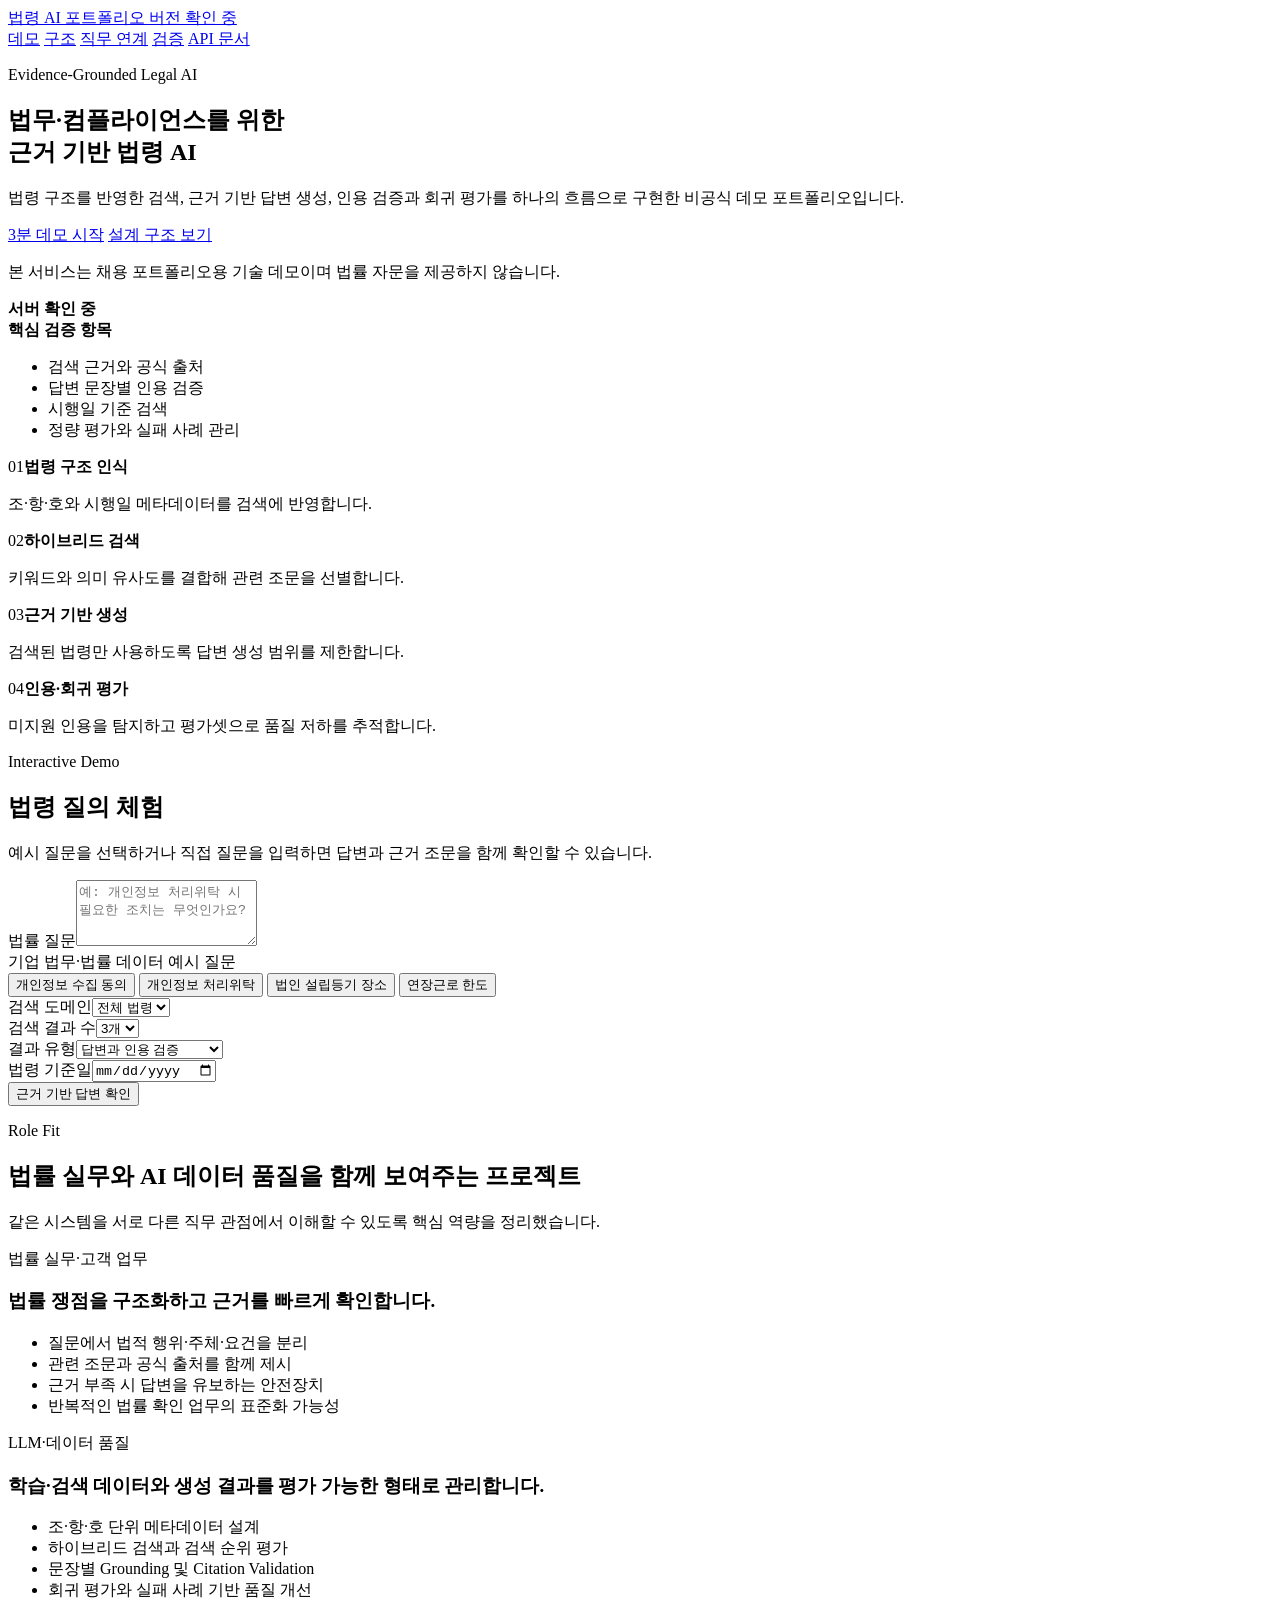
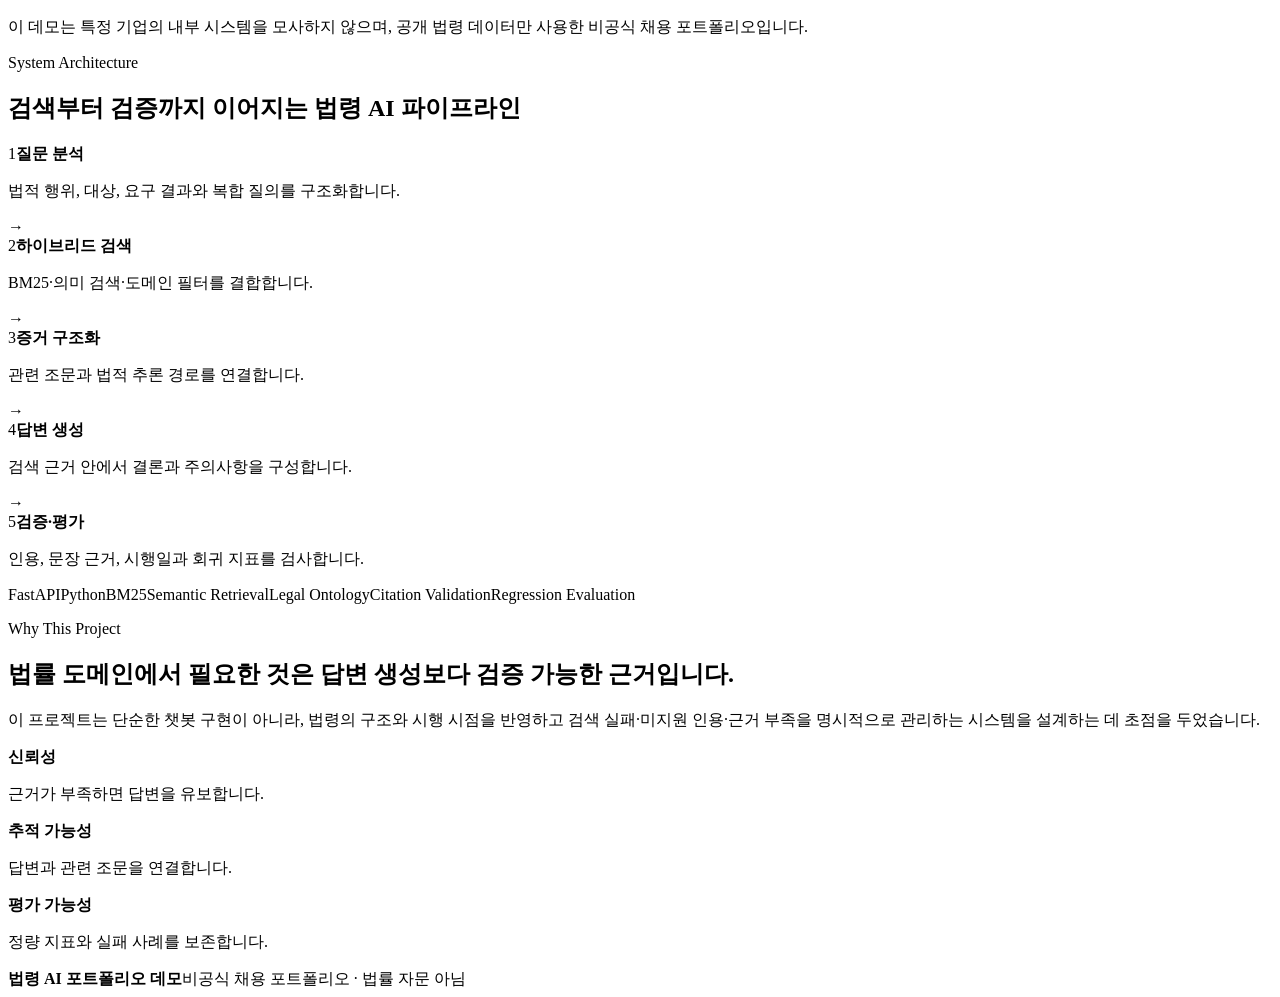
==== law_rag/api/static/index.html @ 82607116 "trivial 2" ====
<!doctype html>
<html lang="ko">
<head>
  <meta charset="utf-8">
  <meta name="viewport" content="width=device-width, initial-scale=1">
  <meta name="description" content="법무·컴플라이언스를 위한 근거 기반 법령 AI 포트폴리오 데모">
  <title>근거 기반 법령 AI 데모</title>
  <link rel="stylesheet" href="/static/app.css?v=4.11.4">
</head>
<body>
<header class="site-header">
  <a class="brand" href="/">법령 AI 포트폴리오 <span id="brand-version">버전 확인 중</span></a>
  <nav>
    <a href="#demo">데모</a>
    <a href="#architecture">구조</a>
    <a href="#fit">직무 연계</a>
    <a href="#quality">검증</a>
    <a href="/docs">API 문서</a>
  </nav>
</header>
<main>
  <section class="hero">
    <div class="hero-copy">
      <p class="eyebrow">Evidence-Grounded Legal AI</p>
      <h1>법무·컴플라이언스를 위한<br>근거 기반 법령 AI</h1>
      <p class="hero-description">법령 구조를 반영한 검색, 근거 기반 답변 생성, 인용 검증과 회귀 평가를 하나의 흐름으로 구현한 비공식 데모 포트폴리오입니다.</p>
      <div class="hero-actions">
        <a class="primary-link" href="#demo">3분 데모 시작</a>
        <a class="secondary-link" href="#architecture">설계 구조 보기</a>
      </div>
      <p class="disclaimer">본 서비스는 채용 포트폴리오용 기술 데모이며 법률 자문을 제공하지 않습니다.</p>
    </div>
    <aside class="hero-side">
      <div class="health-card"><span id="health-dot"></span><strong id="health-text">서버 확인 중</strong><small id="health-meta"></small></div>
      <div class="value-card"><strong>핵심 검증 항목</strong><ul><li>검색 근거와 공식 출처</li><li>답변 문장별 인용 검증</li><li>시행일 기준 검색</li><li>정량 평가와 실패 사례 관리</li></ul></div>
    </aside>
  </section>

  <section class="feature-strip" aria-label="핵심 기능">
    <article><span>01</span><strong>법령 구조 인식</strong><p>조·항·호와 시행일 메타데이터를 검색에 반영합니다.</p></article>
    <article><span>02</span><strong>하이브리드 검색</strong><p>키워드와 의미 유사도를 결합해 관련 조문을 선별합니다.</p></article>
    <article><span>03</span><strong>근거 기반 생성</strong><p>검색된 법령만 사용하도록 답변 생성 범위를 제한합니다.</p></article>
    <article><span>04</span><strong>인용·회귀 평가</strong><p>미지원 인용을 탐지하고 평가셋으로 품질 저하를 추적합니다.</p></article>
  </section>

  <section id="demo" class="workspace-section">
    <div class="section-heading"><p class="eyebrow">Interactive Demo</p><h2>법령 질의 체험</h2><p>예시 질문을 선택하거나 직접 질문을 입력하면 답변과 근거 조문을 함께 확인할 수 있습니다.</p></div>
    <section id="qa-panel" class="panel active">
      <form id="query-form" class="query-card">
        <div class="field-full"><label for="question">법률 질문</label><textarea id="question" rows="4" required maxlength="1000" placeholder="예: 개인정보 처리위탁 시 필요한 조치는 무엇인가요?"></textarea></div>
        <div class="sample-title">기업 법무·법률 데이터 예시 질문</div>
        <div class="sample-questions">
          <button type="button" data-question="개인정보 수집 동의 요건은 무엇인가요?">개인정보 수집 동의</button>
          <button type="button" data-question="개인정보 처리위탁 시 필요한 조치는 무엇인가요?">개인정보 처리위탁</button>
          <button type="button" data-question="법인의 설립등기는 어디에 해야 하나요?">법인 설립등기 장소</button>
          <button type="button" data-question="근로기준법상 연장근로 한도는 어떻게 되나요?">연장근로 한도</button>
        </div>
        <div class="form-grid">
          <div><label for="domain">검색 도메인</label><select id="domain"><option value="all">전체 법령</option></select></div>
          <div><label for="top-k">검색 결과 수</label><select id="top-k"><option value="1">1개</option><option value="3" selected>3개</option><option value="5">5개</option></select></div>
          <div><label for="mode">결과 유형</label><select id="mode"><option value="answer">답변과 인용 검증</option><option value="query">검색과 생성 프롬프트</option><option value="retrieve">검색 결과만</option></select></div>
          <div><label for="as-of-date">법령 기준일</label><input id="as-of-date" type="date"></div>
        </div>
        <button id="submit-button" class="primary-button" type="submit">근거 기반 답변 확인</button>
        <p id="demo-limit-note" class="demo-limit-note" hidden></p>
      </form>

      <section id="result-section" class="results-section" hidden aria-live="polite">
        <div class="result-heading"><div><p class="eyebrow">Analysis Result</p><h2 id="result-question"></h2></div><span id="evidence-badge" class="evidence-badge"></span></div>
        <div id="status-message" class="status-message"></div>
        <article id="answer-card" class="answer-card" hidden>
          <div class="answer-header"><h3>답변 요약</h3><span id="generation-badge"></span></div>
          <div id="answer-content" class="structured-answer"></div>
          <div id="citation-status" class="citation-status"></div>
        </article>
        <div class="subheading"><h3>근거 법령</h3><p>검색 점수와 시행일, 공식 출처를 함께 표시합니다.</p></div>
        <div id="result-list" class="result-list"></div>
        <details id="prompt-panel" class="prompt-panel" hidden><summary>근거 기반 생성 프롬프트 확인</summary><pre id="prompt-content"></pre></details>
      </section>
    </section>


  </section>

  <section id="fit" class="fit-section">
    <div class="section-heading"><p class="eyebrow">Role Fit</p><h2>법률 실무와 AI 데이터 품질을 함께 보여주는 프로젝트</h2><p>같은 시스템을 서로 다른 직무 관점에서 이해할 수 있도록 핵심 역량을 정리했습니다.</p></div>
    <div class="fit-grid">
      <article>
        <span class="fit-label">법률 실무·고객 업무</span>
        <h3>법률 쟁점을 구조화하고 근거를 빠르게 확인합니다.</h3>
        <ul><li>질문에서 법적 행위·주체·요건을 분리</li><li>관련 조문과 공식 출처를 함께 제시</li><li>근거 부족 시 답변을 유보하는 안전장치</li><li>반복적인 법률 확인 업무의 표준화 가능성</li></ul>
      </article>
      <article>
        <span class="fit-label">LLM·데이터 품질</span>
        <h3>학습·검색 데이터와 생성 결과를 평가 가능한 형태로 관리합니다.</h3>
        <ul><li>조·항·호 단위 메타데이터 설계</li><li>하이브리드 검색과 검색 순위 평가</li><li>문장별 Grounding 및 Citation Validation</li><li>회귀 평가와 실패 사례 기반 품질 개선</li></ul>
      </article>
    </div>
    <p class="fit-note">이 데모는 특정 기업의 내부 시스템을 모사하지 않으며, 공개 법령 데이터만 사용한 비공식 채용 포트폴리오입니다.</p>
  </section>

  <section id="architecture" class="architecture-section">
    <div class="section-heading"><p class="eyebrow">System Architecture</p><h2>검색부터 검증까지 이어지는 법령 AI 파이프라인</h2></div>
    <div class="flow">
      <article><span>1</span><strong>질문 분석</strong><p>법적 행위, 대상, 요구 결과와 복합 질의를 구조화합니다.</p></article><b>→</b>
      <article><span>2</span><strong>하이브리드 검색</strong><p>BM25·의미 검색·도메인 필터를 결합합니다.</p></article><b>→</b>
      <article><span>3</span><strong>증거 구조화</strong><p>관련 조문과 법적 추론 경로를 연결합니다.</p></article><b>→</b>
      <article><span>4</span><strong>답변 생성</strong><p>검색 근거 안에서 결론과 주의사항을 구성합니다.</p></article><b>→</b>
      <article><span>5</span><strong>검증·평가</strong><p>인용, 문장 근거, 시행일과 회귀 지표를 검사합니다.</p></article>
    </div>
    <div class="tech-list"><span>FastAPI</span><span>Python</span><span>BM25</span><span>Semantic Retrieval</span><span>Legal Ontology</span><span>Citation Validation</span><span>Regression Evaluation</span></div>
  </section>

  <section id="quality" class="about-section">
    <article><p class="eyebrow">Why This Project</p><h2>법률 도메인에서 필요한 것은 답변 생성보다 검증 가능한 근거입니다.</h2><p>이 프로젝트는 단순한 챗봇 구현이 아니라, 법령의 구조와 시행 시점을 반영하고 검색 실패·미지원 인용·근거 부족을 명시적으로 관리하는 시스템을 설계하는 데 초점을 두었습니다.</p></article>
    <article class="principles"><div><strong>신뢰성</strong><p>근거가 부족하면 답변을 유보합니다.</p></div><div><strong>추적 가능성</strong><p>답변과 관련 조문을 연결합니다.</p></div><div><strong>평가 가능성</strong><p>정량 지표와 실패 사례를 보존합니다.</p></div></article>
  </section>
</main>
<footer><strong>법령 AI 포트폴리오 데모</strong><span>비공식 채용 포트폴리오 · 법률 자문 아님</span></footer>
<script src="/static/app.js?v=4.11.4" defer></script>
</body>
</html>
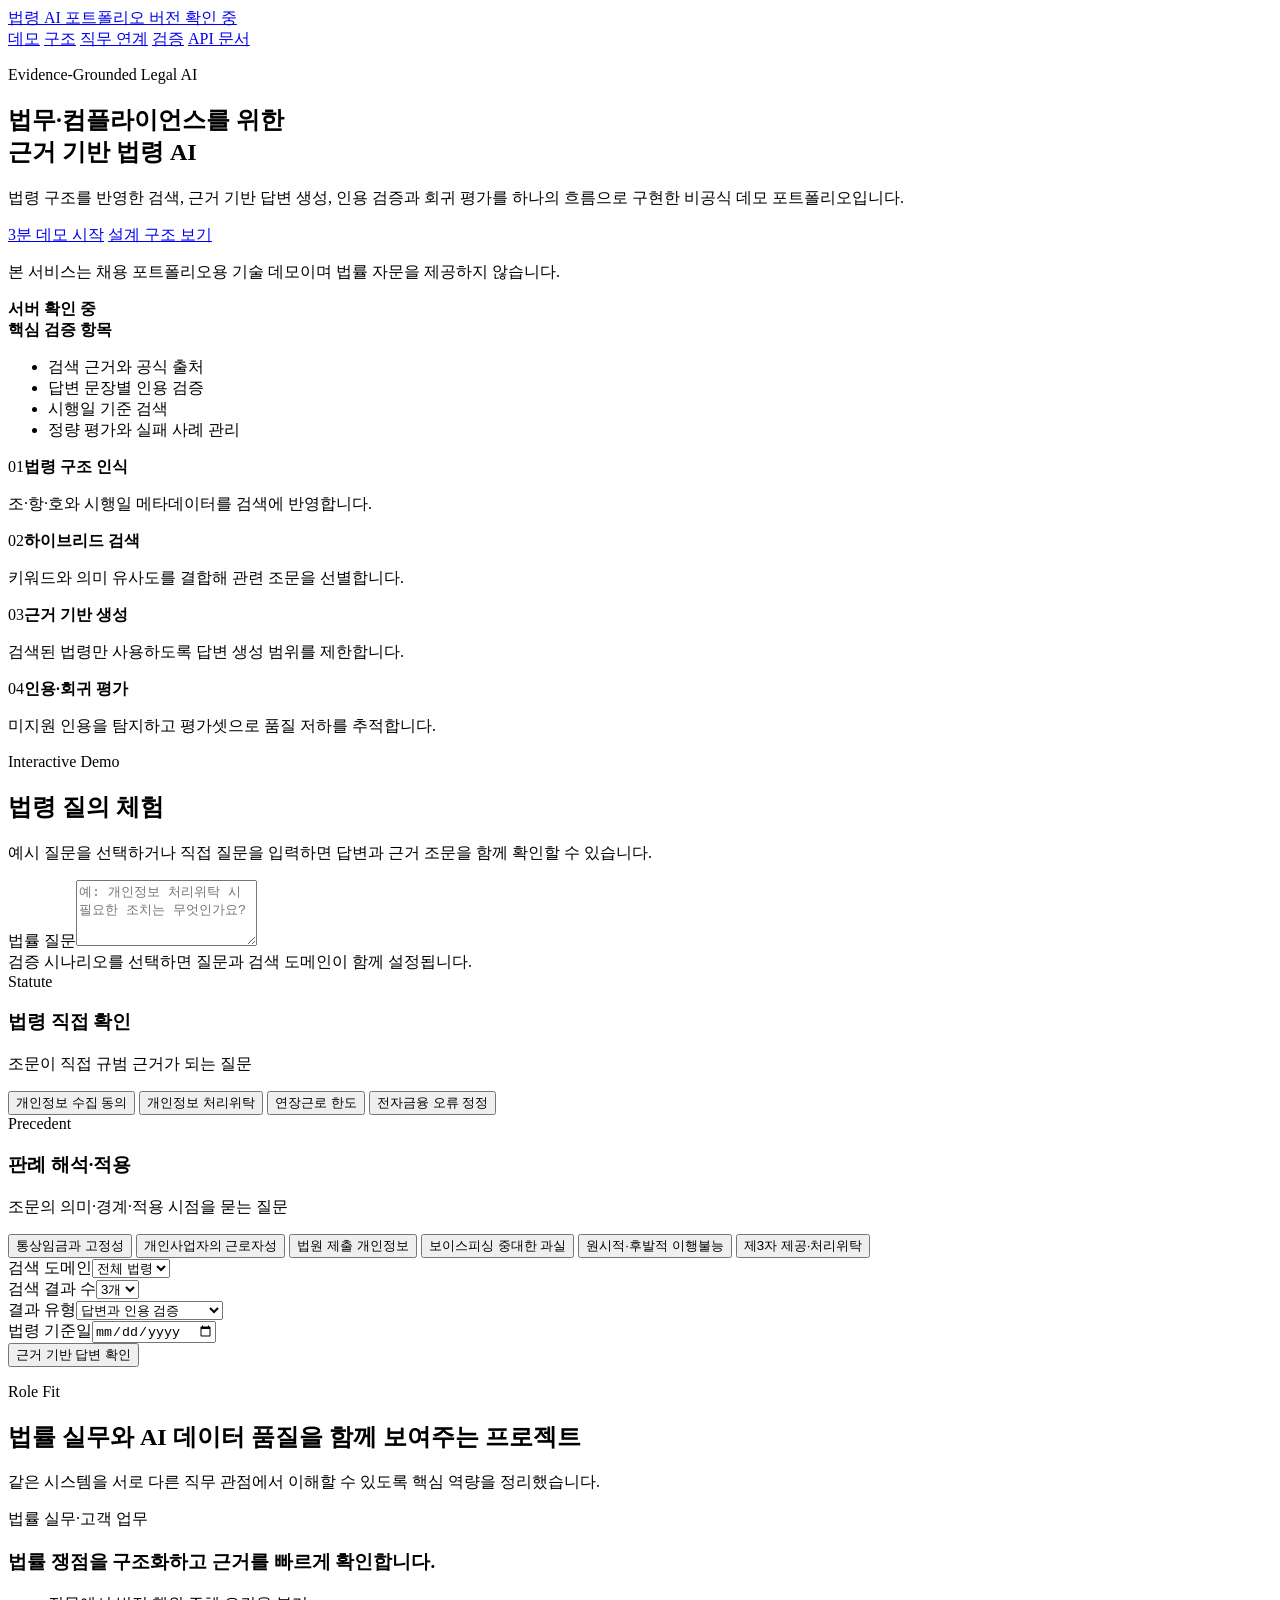
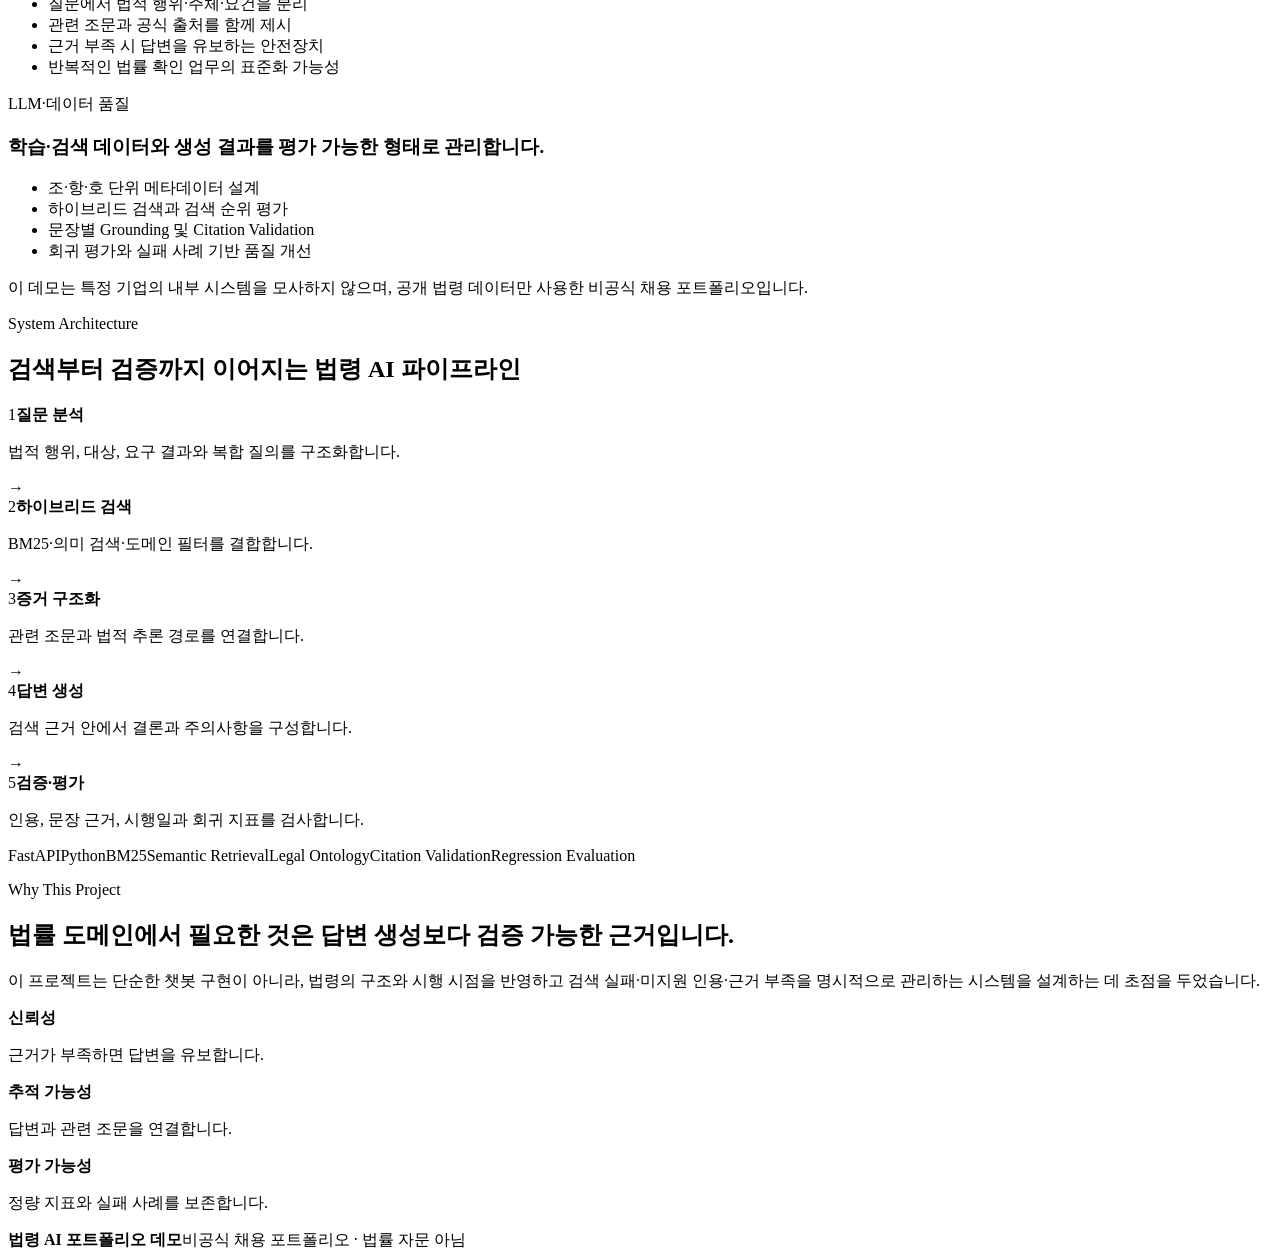
==== commit 8caa9a05: "8/2 Update" ====
--- a/law_rag/api/static/index.html
+++ b/law_rag/api/static/index.html
@@ -5,7 +5,7 @@
   <meta name="viewport" content="width=device-width, initial-scale=1">
   <meta name="description" content="법무·컴플라이언스를 위한 근거 기반 법령 AI 포트폴리오 데모">
   <title>근거 기반 법령 AI 데모</title>
-  <link rel="stylesheet" href="/static/app.css?v=4.11.4">
+  <link rel="stylesheet" href="/static/app.css?v=4.13.4">
 </head>
 <body>
 <header class="site-header">
@@ -48,12 +48,28 @@
     <section id="qa-panel" class="panel active">
       <form id="query-form" class="query-card">
         <div class="field-full"><label for="question">법률 질문</label><textarea id="question" rows="4" required maxlength="1000" placeholder="예: 개인정보 처리위탁 시 필요한 조치는 무엇인가요?"></textarea></div>
-        <div class="sample-title">기업 법무·법률 데이터 예시 질문</div>
-        <div class="sample-questions">
-          <button type="button" data-question="개인정보 수집 동의 요건은 무엇인가요?">개인정보 수집 동의</button>
-          <button type="button" data-question="개인정보 처리위탁 시 필요한 조치는 무엇인가요?">개인정보 처리위탁</button>
-          <button type="button" data-question="법인의 설립등기는 어디에 해야 하나요?">법인 설립등기 장소</button>
-          <button type="button" data-question="근로기준법상 연장근로 한도는 어떻게 되나요?">연장근로 한도</button>
+        <div class="sample-title">검증 시나리오를 선택하면 질문과 검색 도메인이 함께 설정됩니다.</div>
+        <div class="sample-catalog">
+          <section class="sample-group statute-samples">
+            <div class="sample-group-heading"><span>Statute</span><div><h3>법령 직접 확인</h3><p>조문이 직접 규범 근거가 되는 질문</p></div></div>
+            <div class="sample-questions">
+              <button type="button" data-domain="digital_business" data-question="개인정보 수집 동의 요건은 무엇인가요?">개인정보 수집 동의</button>
+              <button type="button" data-domain="digital_business" data-question="개인정보 처리위탁 시 필요한 조치는 무엇인가요?">개인정보 처리위탁</button>
+              <button type="button" data-domain="labor" data-question="근로기준법상 연장근로 한도는 어떻게 되나요?">연장근로 한도</button>
+              <button type="button" data-domain="electronic_finance" data-question="전자금융거래에 오류가 있으면 이용자는 어떤 조치를 요구할 수 있나요?">전자금융 오류 정정</button>
+            </div>
+          </section>
+          <section class="sample-group precedent-samples">
+            <div class="sample-group-heading"><span>Precedent</span><div><h3>판례 해석·적용</h3><p>조문의 의미·경계·적용 시점을 묻는 질문</p></div></div>
+            <div class="sample-questions">
+              <button type="button" data-domain="labor" data-question="통상임금이 되려면 고정성이 반드시 있어야 하나요?">통상임금과 고정성</button>
+              <button type="button" data-domain="labor" data-question="도급계약서를 쓰고 개인사업자로 등록했으면 근로기준법상 근로자가 아닌가?">개인사업자의 근로자성</button>
+              <button type="button" data-domain="digital_business" data-question="재판에 필요하다는 이유로 입주민 개인정보가 담긴 자료를 법원에 제출하면 언제나 개인정보 보호법 위반이 아닌가?">법원 제출 개인정보</button>
+              <button type="button" data-domain="electronic_finance" data-question="보이스피싱 금융사고에서 이용자의 중대한 과실은 어떤 기준으로 판단하나?">보이스피싱 중대한 과실</button>
+              <button type="button" data-domain="civil_transactions" data-question="계약 당시부터 이행할 수 없었던 경우와 계약 후 이행할 수 없게 된 경우의 구제수단은 같은가?">원시적·후발적 이행불능</button>
+              <button type="button" data-domain="digital_business" data-question="개인정보를 외부 업체에 넘긴 행위가 제3자 제공인지 처리위탁인지 무엇을 기준으로 구별해야 하나?">제3자 제공·처리위탁</button>
+            </div>
+          </section>
         </div>
         <div class="form-grid">
           <div><label for="domain">검색 도메인</label><select id="domain"><option value="all">전체 법령</option></select></div>
@@ -73,8 +89,12 @@
           <div id="answer-content" class="structured-answer"></div>
           <div id="citation-status" class="citation-status"></div>
         </article>
-        <div class="subheading"><h3>근거 법령</h3><p>검색 점수와 시행일, 공식 출처를 함께 표시합니다.</p></div>
+        <div class="subheading"><h3>규범 근거 · 법령</h3><p>일반적 법적 기준을 정하는 조문과 공식 출처입니다.</p></div>
         <div id="result-list" class="result-list"></div>
+        <section id="precedent-section" hidden>
+          <div class="subheading precedent-heading"><h3>해석·적용 근거 · 판례</h3><p id="precedent-routing-note">질문의 해석·적용 쟁점과 관련된 검증 판례입니다.</p></div>
+          <div id="precedent-list" class="result-list precedent-list"></div>
+        </section>
         <details id="prompt-panel" class="prompt-panel" hidden><summary>근거 기반 생성 프롬프트 확인</summary><pre id="prompt-content"></pre></details>
       </section>
     </section>
@@ -117,6 +137,6 @@
   </section>
 </main>
 <footer><strong>법령 AI 포트폴리오 데모</strong><span>비공식 채용 포트폴리오 · 법률 자문 아님</span></footer>
-<script src="/static/app.js?v=4.11.4" defer></script>
+<script src="/static/app.js?v=4.13.4" defer></script>
 </body>
 </html>
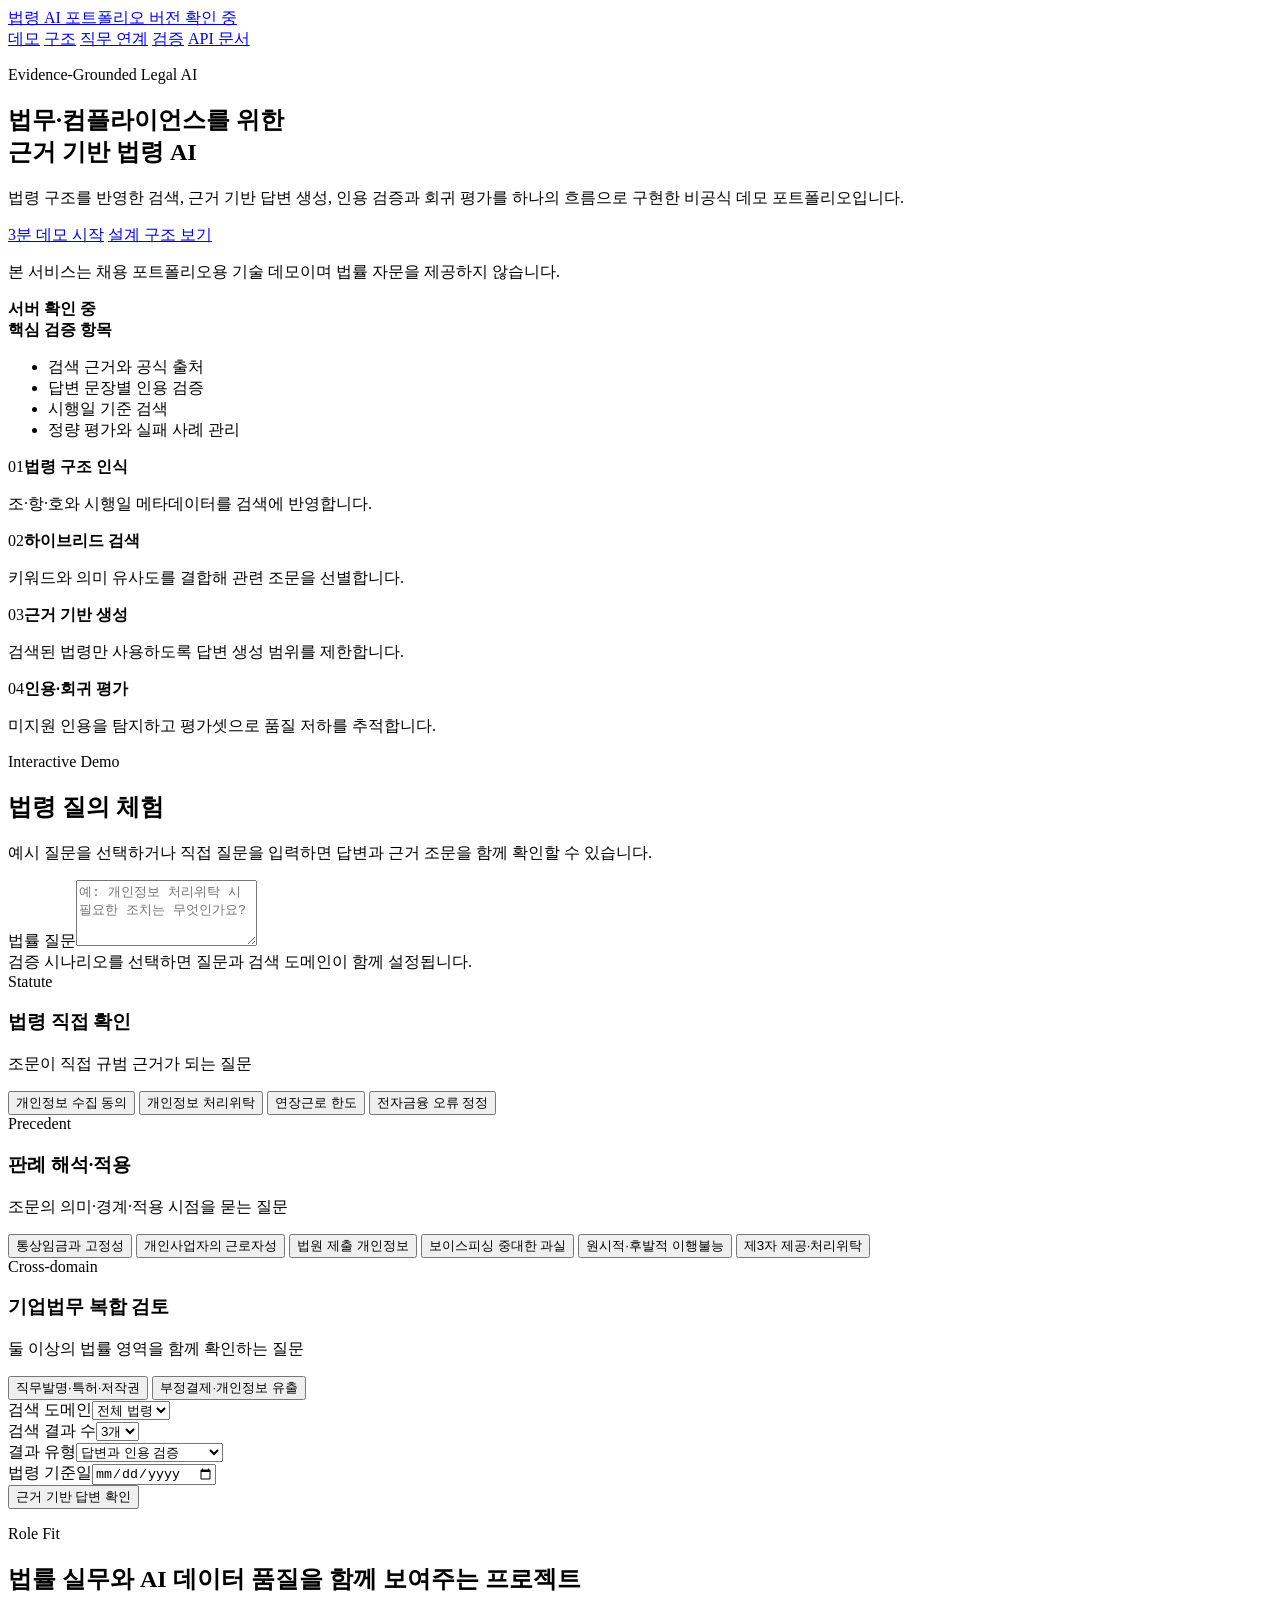
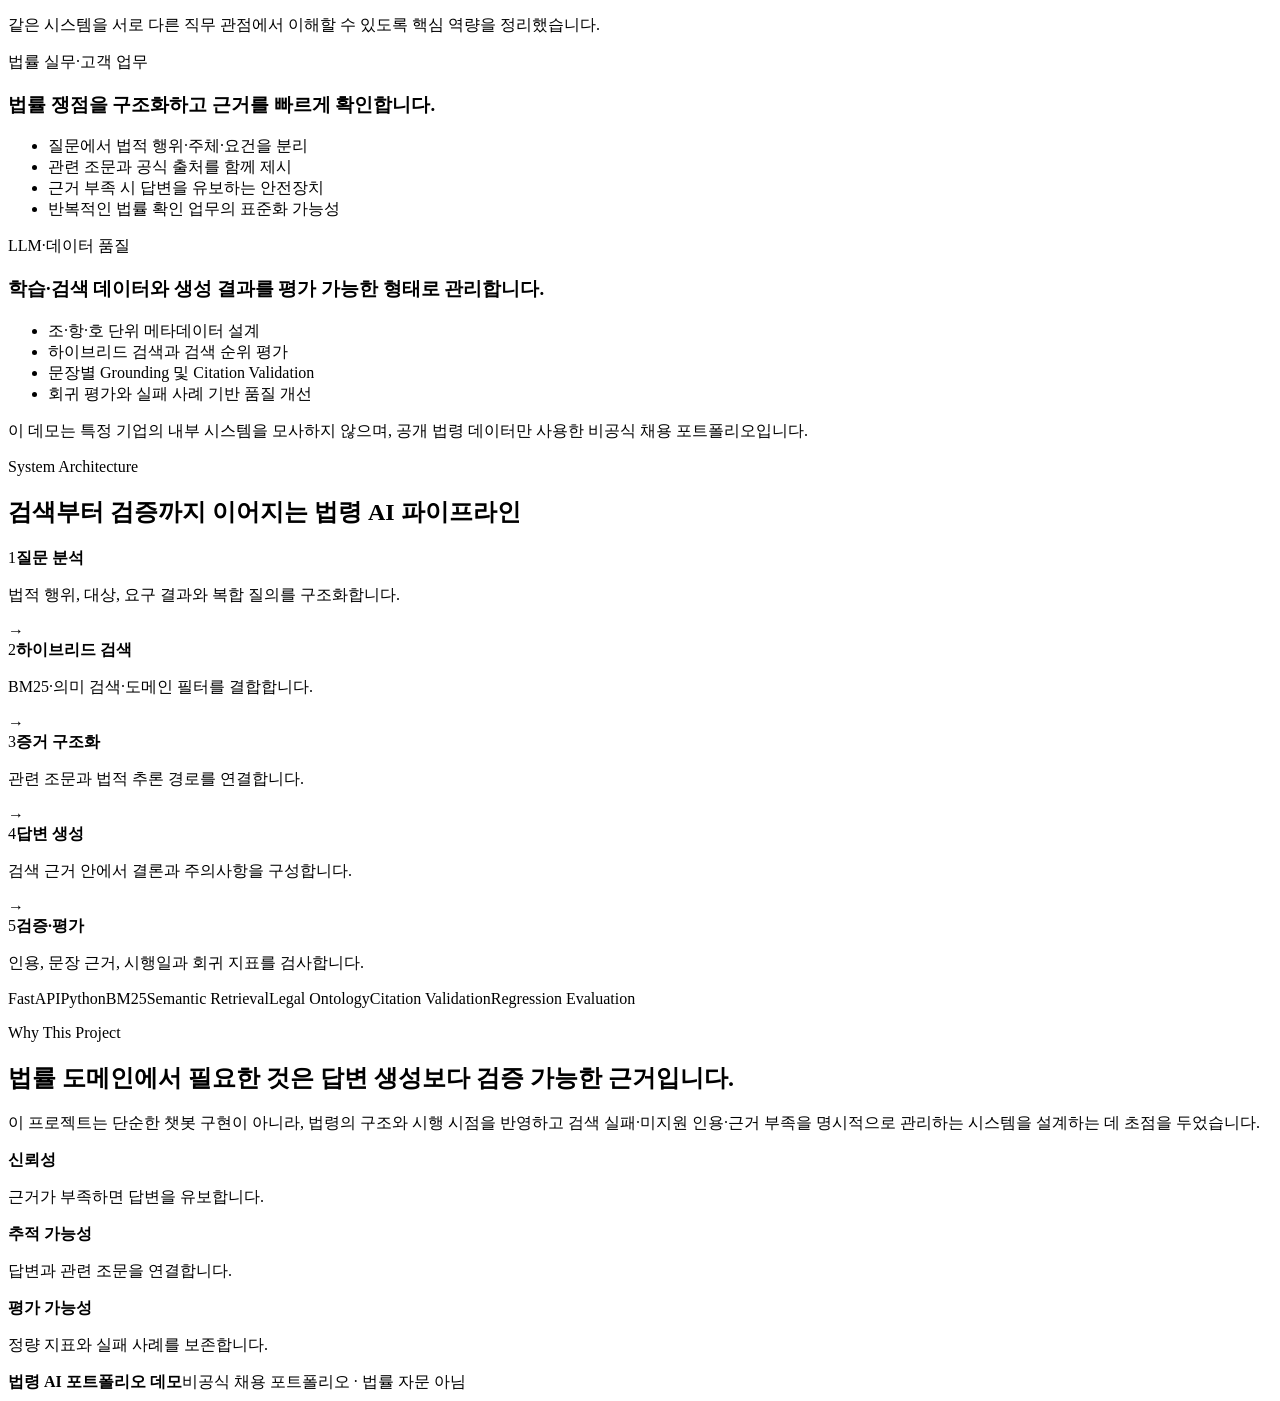
==== commit 44bcec20: "Example Added" ====
--- a/law_rag/api/static/index.html
+++ b/law_rag/api/static/index.html
@@ -5,7 +5,7 @@
   <meta name="viewport" content="width=device-width, initial-scale=1">
   <meta name="description" content="법무·컴플라이언스를 위한 근거 기반 법령 AI 포트폴리오 데모">
   <title>근거 기반 법령 AI 데모</title>
-  <link rel="stylesheet" href="/static/app.css?v=4.13.4">
+  <link rel="stylesheet" href="/static/app.css?v=4.14.1">
 </head>
 <body>
 <header class="site-header">
@@ -70,6 +70,13 @@
               <button type="button" data-domain="digital_business" data-question="개인정보를 외부 업체에 넘긴 행위가 제3자 제공인지 처리위탁인지 무엇을 기준으로 구별해야 하나?">제3자 제공·처리위탁</button>
             </div>
           </section>
+          <section class="sample-group cross-domain-samples">
+            <div class="sample-group-heading"><span>Cross-domain</span><div><h3>기업법무 복합 검토</h3><p>둘 이상의 법률 영역을 함께 확인하는 질문</p></div></div>
+            <div class="sample-questions">
+              <button type="button" data-domain="all" data-top-k="5" data-question="직원이 만든 기술과 소프트웨어를 외부에 공개하려 합니다. 직무발명, 특허 출원 전 공개, 업무상저작물 귀속을 함께 확인할 조문은 무엇인가요?">직무발명·특허·저작권</button>
+              <button type="button" data-domain="all" data-top-k="5" data-question="인증수단 위조로 부정결제가 발생하면서 고객정보도 유출됐습니다. 전자금융사고 책임과 개인정보 유출 통지·신고를 함께 검토할 조문은 무엇인가요?">부정결제·개인정보 유출</button>
+            </div>
+          </section>
         </div>
         <div class="form-grid">
           <div><label for="domain">검색 도메인</label><select id="domain"><option value="all">전체 법령</option></select></div>
@@ -86,6 +93,14 @@
         <div id="status-message" class="status-message"></div>
         <article id="answer-card" class="answer-card" hidden>
           <div class="answer-header"><h3>답변 요약</h3><span id="generation-badge"></span></div>
+          <section id="conditional-review-panel" class="conditional-review" hidden aria-labelledby="conditional-review-title">
+            <div class="conditional-review-heading">
+              <div><span class="review-kicker">Conditional Review</span><h4 id="conditional-review-title">조건부 검토</h4></div>
+              <span id="review-status-badge" class="review-status"></span>
+            </div>
+            <p id="review-conclusion" class="review-conclusion"></p>
+            <div id="review-issue-list" class="review-issue-list"></div>
+          </section>
           <div id="answer-content" class="structured-answer"></div>
           <div id="citation-status" class="citation-status"></div>
         </article>
@@ -137,6 +152,6 @@
   </section>
 </main>
 <footer><strong>법령 AI 포트폴리오 데모</strong><span>비공식 채용 포트폴리오 · 법률 자문 아님</span></footer>
-<script src="/static/app.js?v=4.13.4" defer></script>
+<script src="/static/app.js?v=4.14.1" defer></script>
 </body>
 </html>
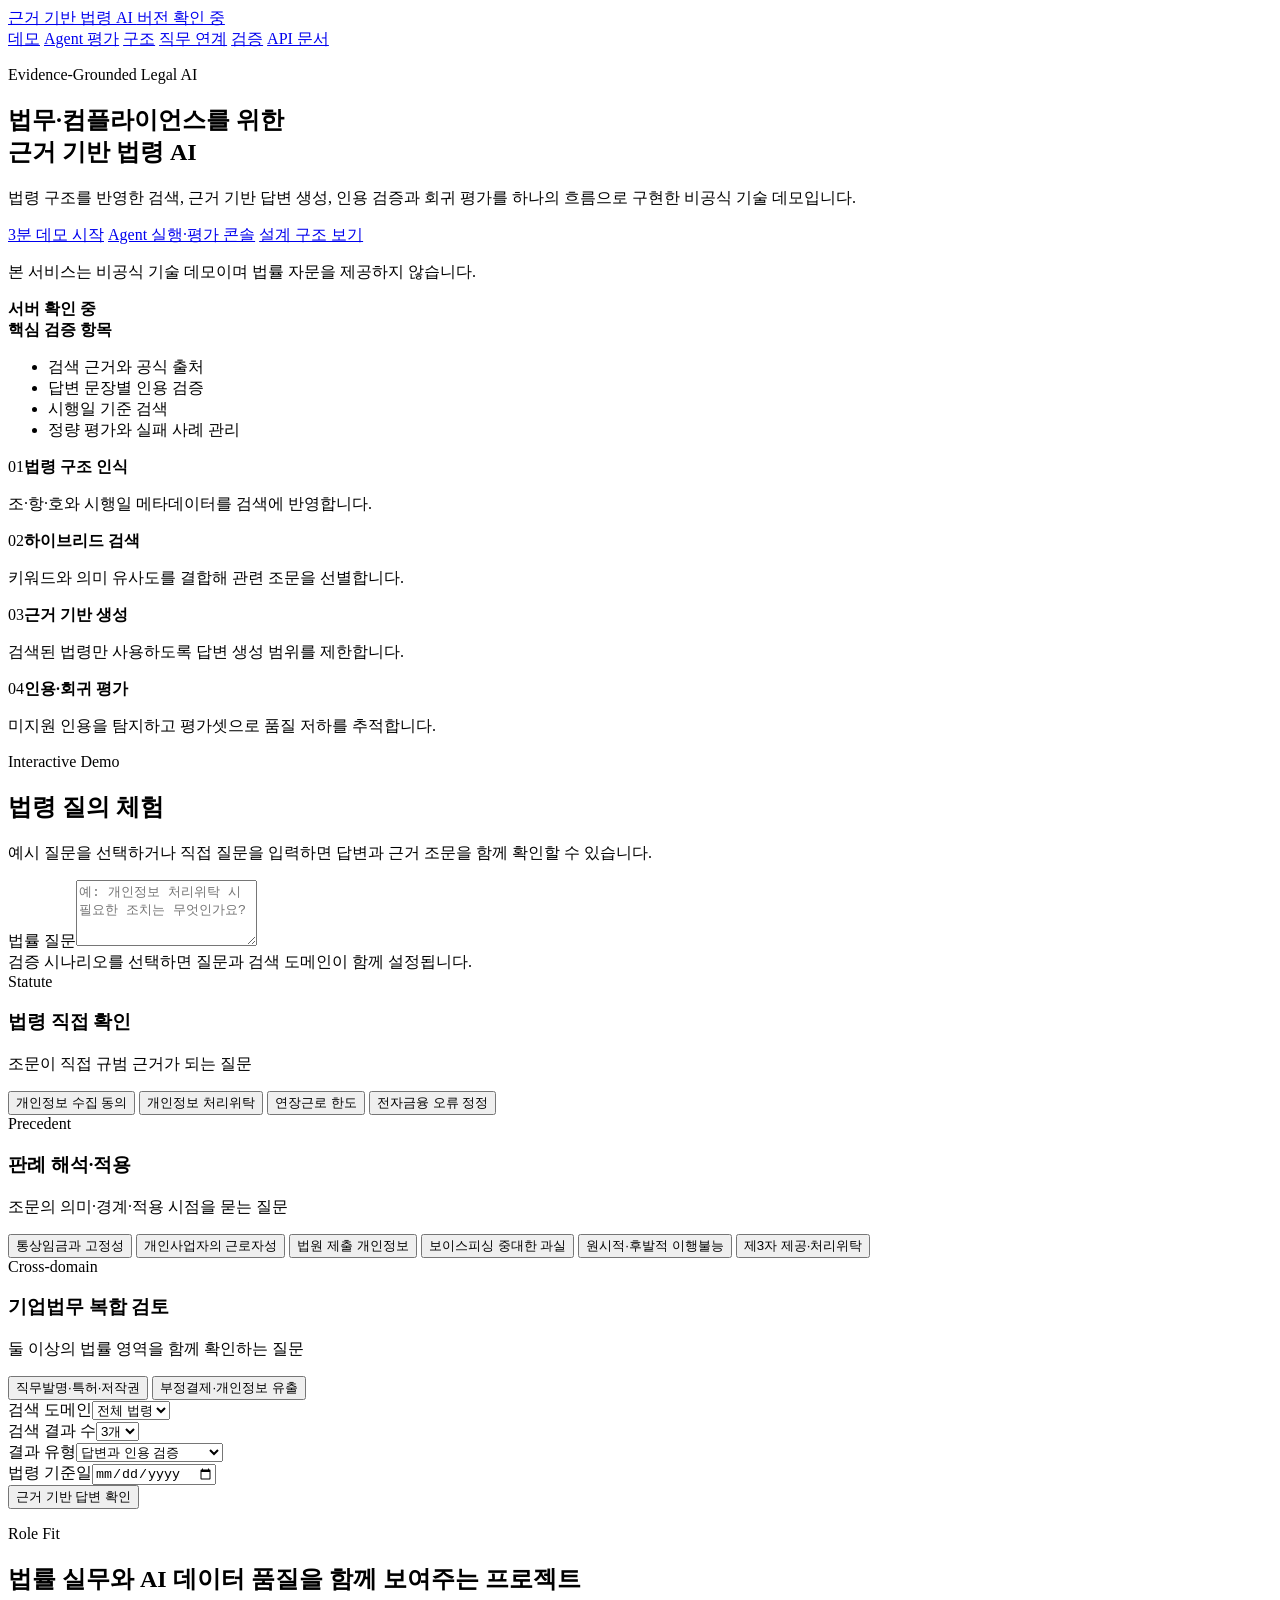
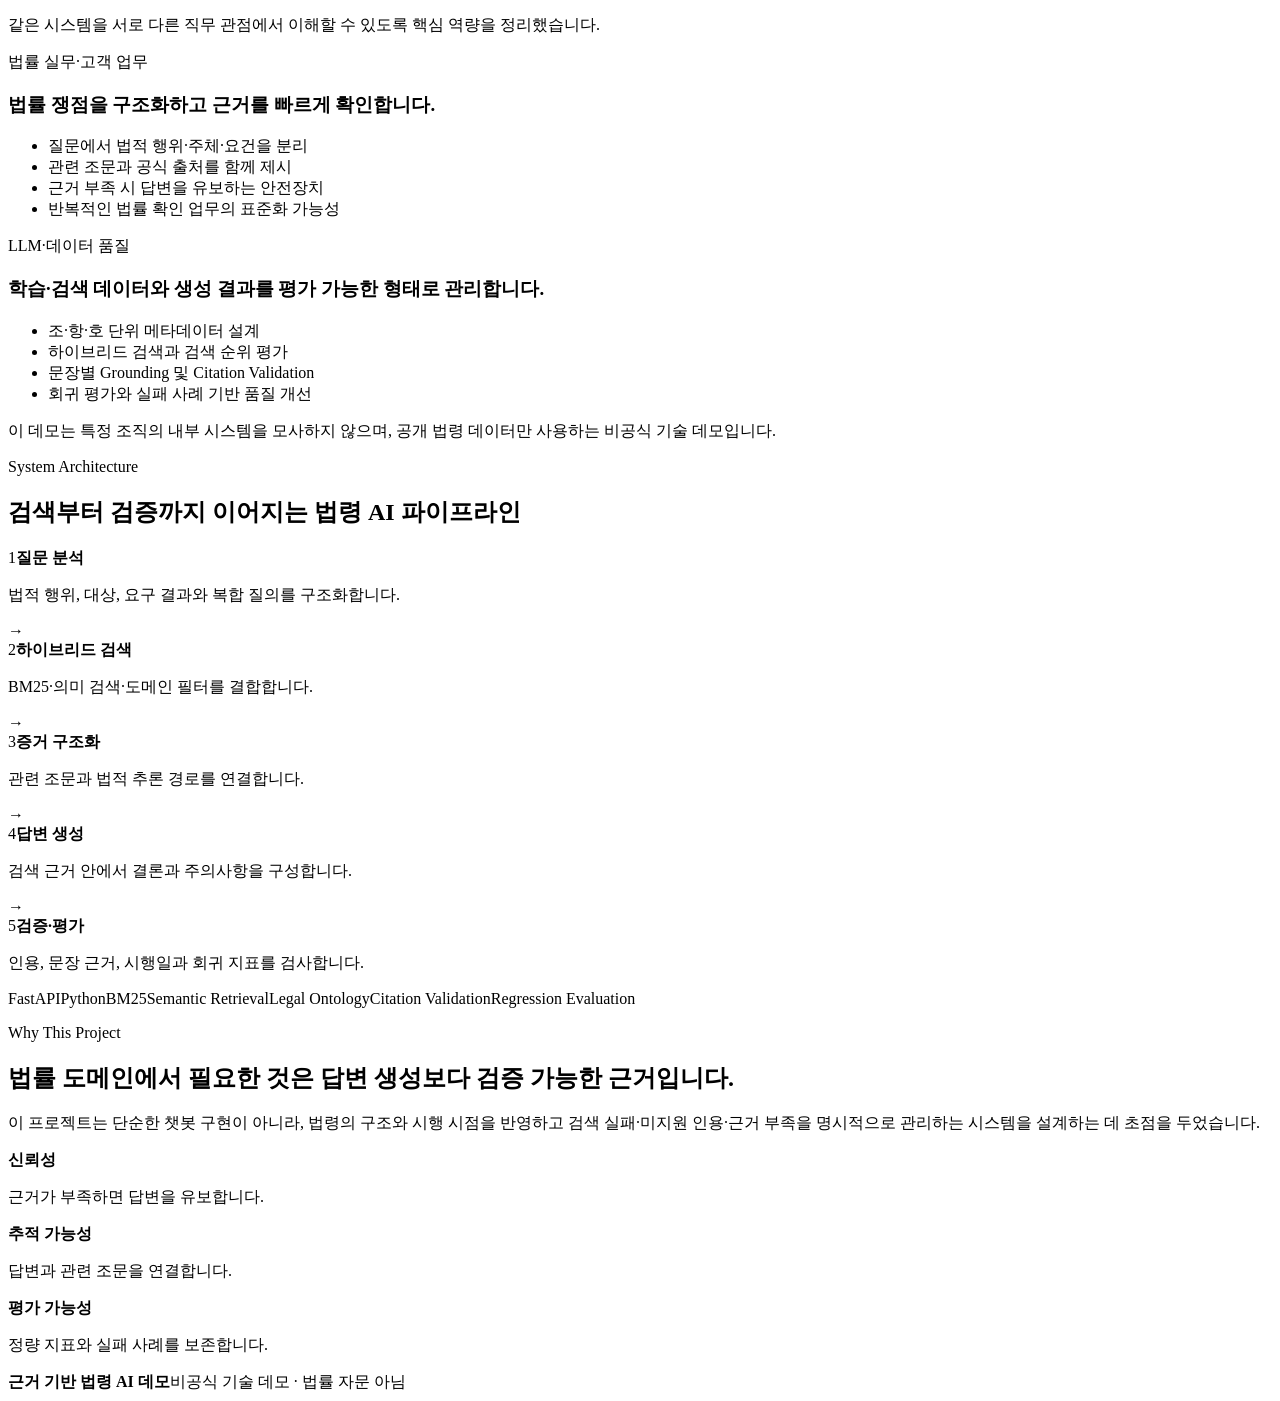
==== commit c6963348: "feat: add agent workflow tracing, safety evaluation, and experiment comparison" ====
--- a/law_rag/api/static/index.html
+++ b/law_rag/api/static/index.html
@@ -3,15 +3,16 @@
 <head>
   <meta charset="utf-8">
   <meta name="viewport" content="width=device-width, initial-scale=1">
-  <meta name="description" content="법무·컴플라이언스를 위한 근거 기반 법령 AI 포트폴리오 데모">
+  <meta name="description" content="법무·컴플라이언스를 위한 근거 기반 법령 AI 기술 데모">
   <title>근거 기반 법령 AI 데모</title>
-  <link rel="stylesheet" href="/static/app.css?v=4.14.1">
+  <link rel="stylesheet" href="/static/app.css?v=4.17.1">
 </head>
 <body>
 <header class="site-header">
-  <a class="brand" href="/">법령 AI 포트폴리오 <span id="brand-version">버전 확인 중</span></a>
+  <a class="brand" href="/">근거 기반 법령 AI <span id="brand-version">버전 확인 중</span></a>
   <nav>
     <a href="#demo">데모</a>
+    <a href="/static/evaluation.html">Agent 평가</a>
     <a href="#architecture">구조</a>
     <a href="#fit">직무 연계</a>
     <a href="#quality">검증</a>
@@ -23,12 +24,13 @@
     <div class="hero-copy">
       <p class="eyebrow">Evidence-Grounded Legal AI</p>
       <h1>법무·컴플라이언스를 위한<br>근거 기반 법령 AI</h1>
-      <p class="hero-description">법령 구조를 반영한 검색, 근거 기반 답변 생성, 인용 검증과 회귀 평가를 하나의 흐름으로 구현한 비공식 데모 포트폴리오입니다.</p>
+      <p class="hero-description">법령 구조를 반영한 검색, 근거 기반 답변 생성, 인용 검증과 회귀 평가를 하나의 흐름으로 구현한 비공식 기술 데모입니다.</p>
       <div class="hero-actions">
         <a class="primary-link" href="#demo">3분 데모 시작</a>
+        <a class="secondary-link evaluation-link" href="/static/evaluation.html">Agent 실행·평가 콘솔</a>
         <a class="secondary-link" href="#architecture">설계 구조 보기</a>
       </div>
-      <p class="disclaimer">본 서비스는 채용 포트폴리오용 기술 데모이며 법률 자문을 제공하지 않습니다.</p>
+      <p class="disclaimer">본 서비스는 비공식 기술 데모이며 법률 자문을 제공하지 않습니다.</p>
     </div>
     <aside class="hero-side">
       <div class="health-card"><span id="health-dot"></span><strong id="health-text">서버 확인 중</strong><small id="health-meta"></small></div>
@@ -131,7 +133,7 @@
         <ul><li>조·항·호 단위 메타데이터 설계</li><li>하이브리드 검색과 검색 순위 평가</li><li>문장별 Grounding 및 Citation Validation</li><li>회귀 평가와 실패 사례 기반 품질 개선</li></ul>
       </article>
     </div>
-    <p class="fit-note">이 데모는 특정 기업의 내부 시스템을 모사하지 않으며, 공개 법령 데이터만 사용한 비공식 채용 포트폴리오입니다.</p>
+    <p class="fit-note">이 데모는 특정 조직의 내부 시스템을 모사하지 않으며, 공개 법령 데이터만 사용하는 비공식 기술 데모입니다.</p>
   </section>
 
   <section id="architecture" class="architecture-section">
@@ -151,7 +153,7 @@
     <article class="principles"><div><strong>신뢰성</strong><p>근거가 부족하면 답변을 유보합니다.</p></div><div><strong>추적 가능성</strong><p>답변과 관련 조문을 연결합니다.</p></div><div><strong>평가 가능성</strong><p>정량 지표와 실패 사례를 보존합니다.</p></div></article>
   </section>
 </main>
-<footer><strong>법령 AI 포트폴리오 데모</strong><span>비공식 채용 포트폴리오 · 법률 자문 아님</span></footer>
-<script src="/static/app.js?v=4.14.1" defer></script>
+<footer><strong>근거 기반 법령 AI 데모</strong><span>비공식 기술 데모 · 법률 자문 아님</span></footer>
+<script src="/static/app.js?v=4.17.1" defer></script>
 </body>
 </html>
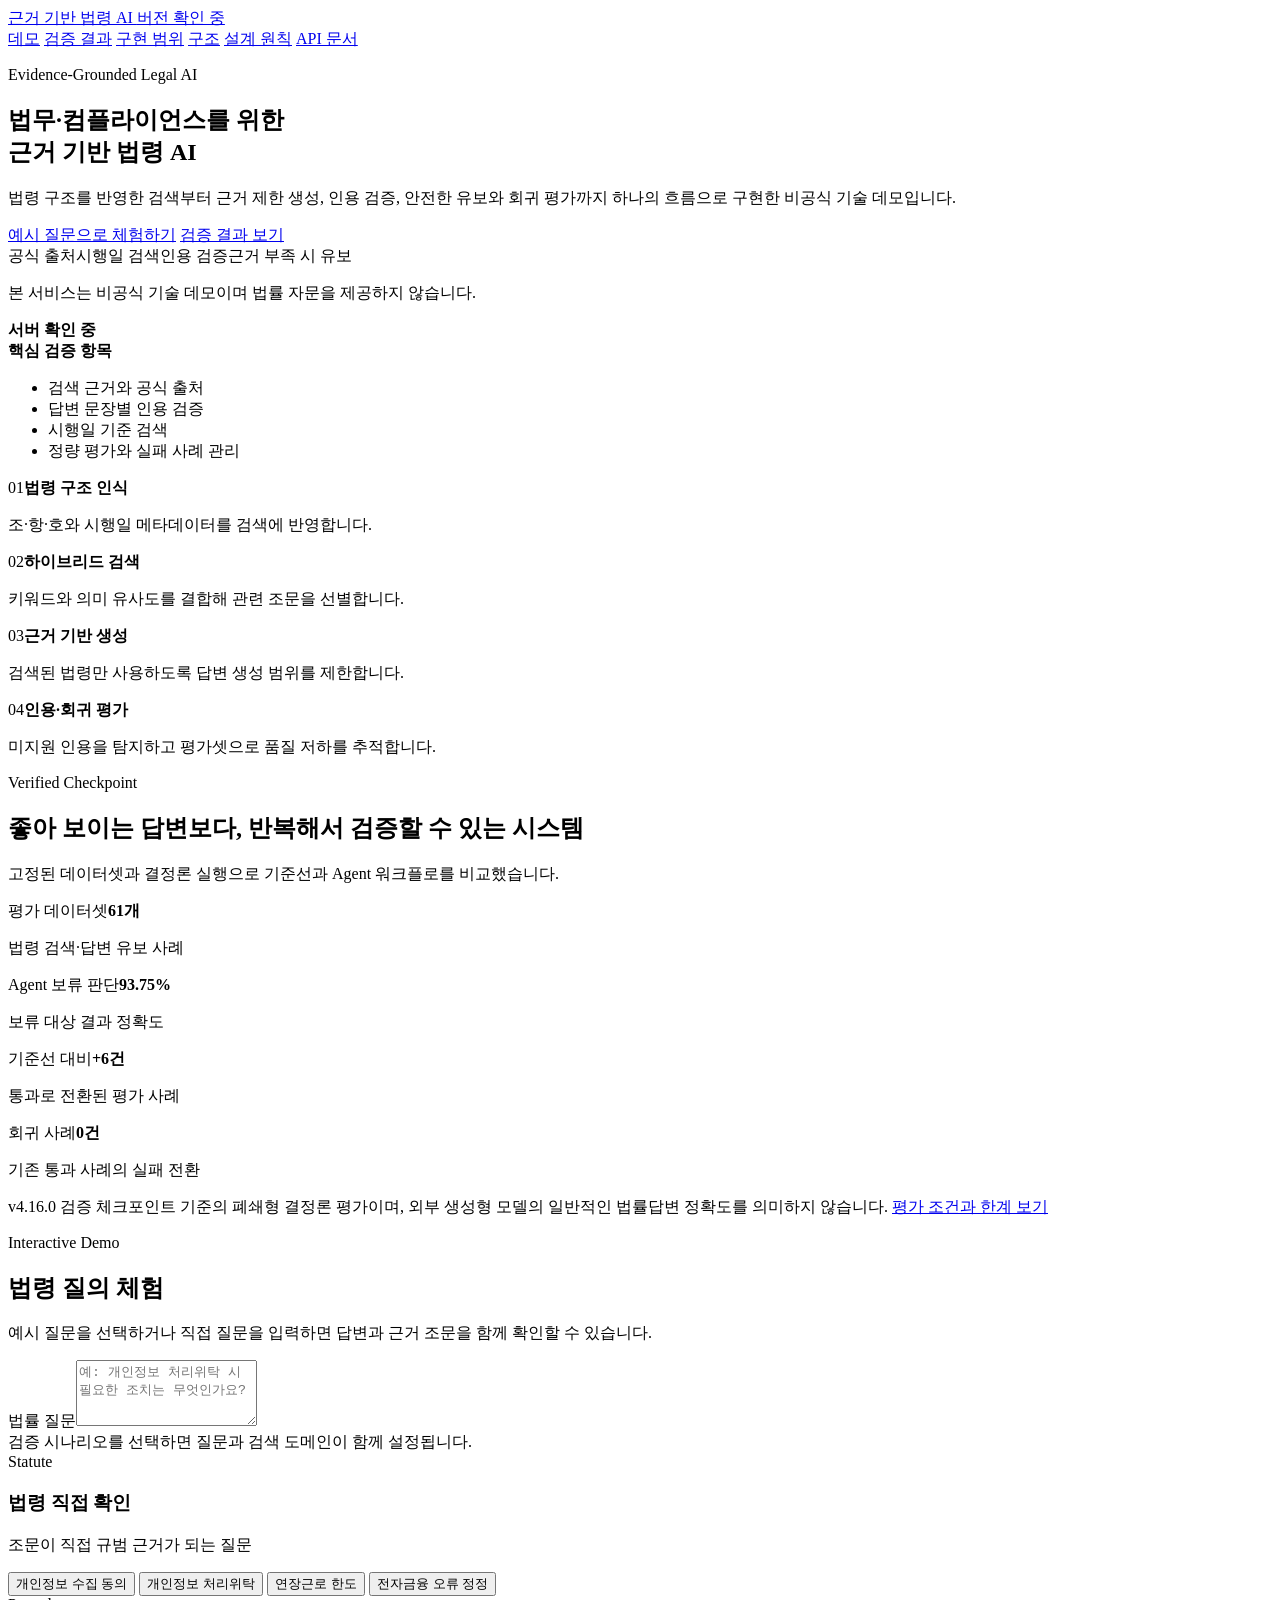
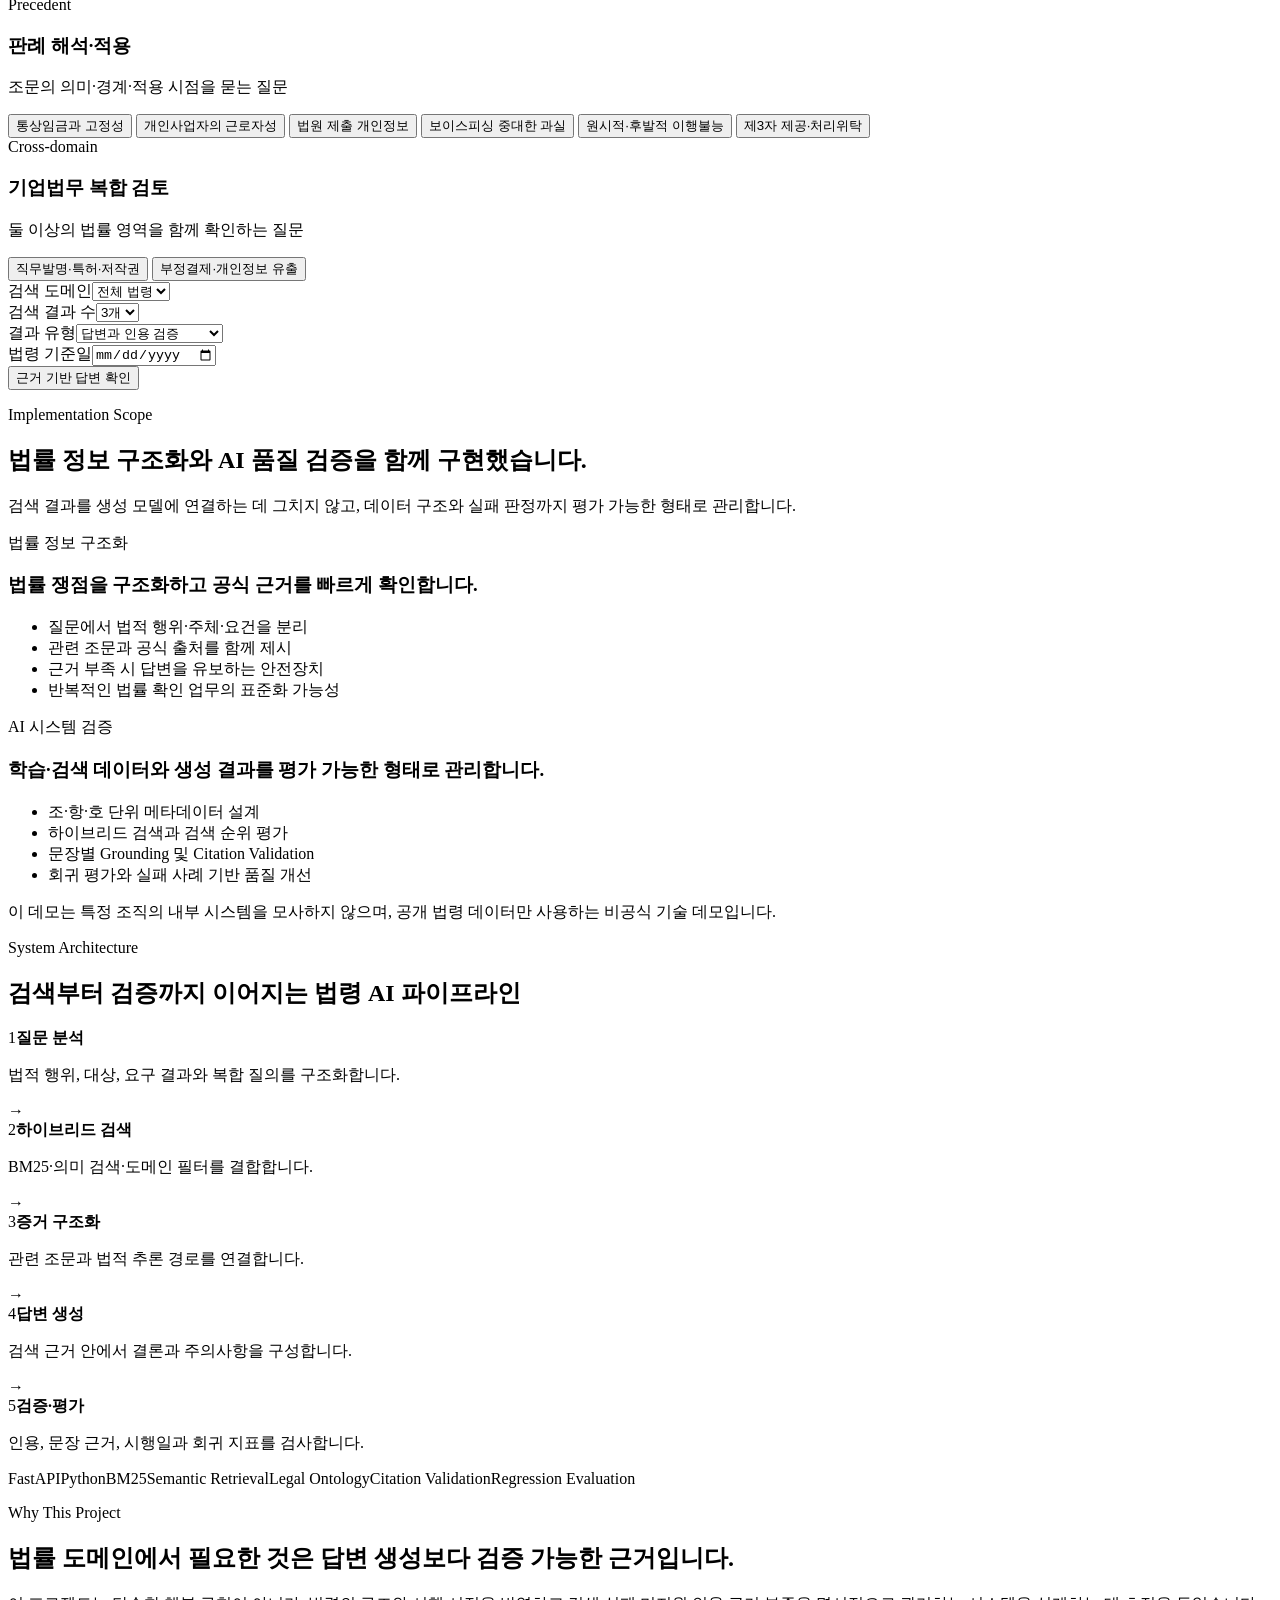
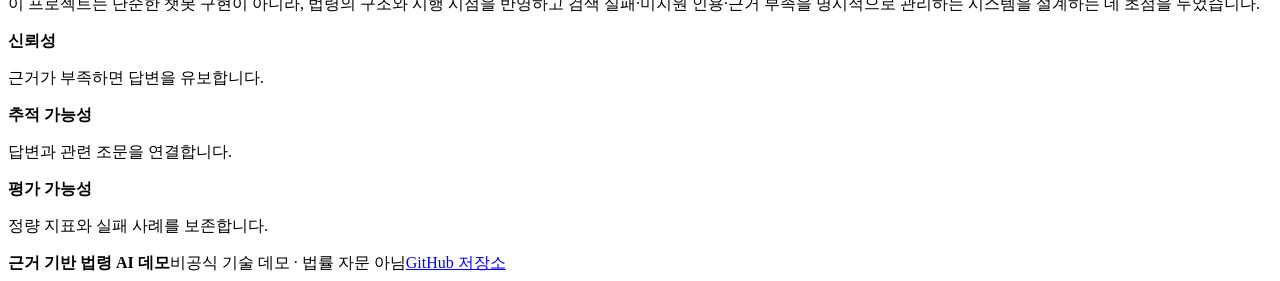
==== commit 3d56990a: "feat: 공개 데모 UI의 검증 근거와 접근성을 강화" ====
--- a/law_rag/api/static/index.html
+++ b/law_rag/api/static/index.html
@@ -5,18 +5,19 @@
   <meta name="viewport" content="width=device-width, initial-scale=1">
   <meta name="description" content="법무·컴플라이언스를 위한 근거 기반 법령 AI 기술 데모">
   <title>근거 기반 법령 AI 데모</title>
-  <link rel="stylesheet" href="/static/app.css?v=4.17.1">
+  <link rel="stylesheet" href="/static/app.css?v=4.27.6-ui1">
 </head>
 <body>
 <header class="site-header">
   <a class="brand" href="/">근거 기반 법령 AI <span id="brand-version">버전 확인 중</span></a>
-  <nav>
+  <nav aria-label="주요 메뉴">
     <a href="#demo">데모</a>
-    <a href="/static/evaluation.html">Agent 평가</a>
+    <a href="#proof">검증 결과</a>
+    <a href="#fit">구현 범위</a>
     <a href="#architecture">구조</a>
-    <a href="#fit">직무 연계</a>
-    <a href="#quality">검증</a>
+    <a href="#quality">설계 원칙</a>
     <a href="/docs">API 문서</a>
+    <a class="admin-only-link" href="/internal/evaluation" hidden>관리자 평가</a>
   </nav>
 </header>
 <main>
@@ -24,12 +25,13 @@
     <div class="hero-copy">
       <p class="eyebrow">Evidence-Grounded Legal AI</p>
       <h1>법무·컴플라이언스를 위한<br>근거 기반 법령 AI</h1>
-      <p class="hero-description">법령 구조를 반영한 검색, 근거 기반 답변 생성, 인용 검증과 회귀 평가를 하나의 흐름으로 구현한 비공식 기술 데모입니다.</p>
+      <p class="hero-description">법령 구조를 반영한 검색부터 근거 제한 생성, 인용 검증, 안전한 유보와 회귀 평가까지 하나의 흐름으로 구현한 비공식 기술 데모입니다.</p>
       <div class="hero-actions">
-        <a class="primary-link" href="#demo">3분 데모 시작</a>
-        <a class="secondary-link evaluation-link" href="/static/evaluation.html">Agent 실행·평가 콘솔</a>
-        <a class="secondary-link" href="#architecture">설계 구조 보기</a>
+        <a class="primary-link" href="#demo">예시 질문으로 체험하기</a>
+        <a class="secondary-link" href="#proof">검증 결과 보기</a>
+        <a class="secondary-link evaluation-link admin-only-link" href="/internal/evaluation" hidden>Agent 실행·평가 콘솔</a>
       </div>
+      <div class="hero-tags" aria-label="핵심 안전 기능"><span>공식 출처</span><span>시행일 검색</span><span>인용 검증</span><span>근거 부족 시 유보</span></div>
       <p class="disclaimer">본 서비스는 비공식 기술 데모이며 법률 자문을 제공하지 않습니다.</p>
     </div>
     <aside class="hero-side">
@@ -45,12 +47,26 @@
     <article><span>04</span><strong>인용·회귀 평가</strong><p>미지원 인용을 탐지하고 평가셋으로 품질 저하를 추적합니다.</p></article>
   </section>
 
+  <section id="proof" class="proof-section" aria-labelledby="proof-title">
+    <div class="section-heading proof-heading">
+      <div><p class="eyebrow">Verified Checkpoint</p><h2 id="proof-title">좋아 보이는 답변보다, 반복해서 검증할 수 있는 시스템</h2></div>
+      <p>고정된 데이터셋과 결정론 실행으로 기준선과 Agent 워크플로를 비교했습니다.</p>
+    </div>
+    <div class="proof-grid" aria-live="polite">
+      <article><span>평가 데이터셋</span><strong id="proof-case-count">61개</strong><p>법령 검색·답변 유보 사례</p></article>
+      <article><span>Agent 보류 판단</span><strong id="proof-abstention">93.75%</strong><p>보류 대상 결과 정확도</p></article>
+      <article><span>기준선 대비</span><strong id="proof-improved">+6건</strong><p>통과로 전환된 평가 사례</p></article>
+      <article><span>회귀 사례</span><strong id="proof-regressed">0건</strong><p>기존 통과 사례의 실패 전환</p></article>
+    </div>
+    <p class="proof-note">v4.16.0 검증 체크포인트 기준의 폐쇄형 결정론 평가이며, 외부 생성형 모델의 일반적인 법률답변 정확도를 의미하지 않습니다. <a href="https://github.com/OrientingFreeman/law-rag-qa-planner/blob/main/docs/EXPERIMENT_COMPARISON.md" target="_blank" rel="noopener noreferrer">평가 조건과 한계 보기</a></p>
+  </section>
+
   <section id="demo" class="workspace-section">
     <div class="section-heading"><p class="eyebrow">Interactive Demo</p><h2>법령 질의 체험</h2><p>예시 질문을 선택하거나 직접 질문을 입력하면 답변과 근거 조문을 함께 확인할 수 있습니다.</p></div>
     <section id="qa-panel" class="panel active">
       <form id="query-form" class="query-card">
-        <div class="field-full"><label for="question">법률 질문</label><textarea id="question" rows="4" required maxlength="1000" placeholder="예: 개인정보 처리위탁 시 필요한 조치는 무엇인가요?"></textarea></div>
-        <div class="sample-title">검증 시나리오를 선택하면 질문과 검색 도메인이 함께 설정됩니다.</div>
+        <div class="field-full"><label for="question">법률 질문</label><textarea id="question" rows="4" required maxlength="1000" aria-describedby="question-help" placeholder="예: 개인정보 처리위탁 시 필요한 조치는 무엇인가요?"></textarea></div>
+        <div id="question-help" class="sample-title">검증 시나리오를 선택하면 질문과 검색 도메인이 함께 설정됩니다.</div>
         <div class="sample-catalog">
           <section class="sample-group statute-samples">
             <div class="sample-group-heading"><span>Statute</span><div><h3>법령 직접 확인</h3><p>조문이 직접 규범 근거가 되는 질문</p></div></div>
@@ -87,6 +103,7 @@
           <div><label for="as-of-date">법령 기준일</label><input id="as-of-date" type="date"></div>
         </div>
         <button id="submit-button" class="primary-button" type="submit">근거 기반 답변 확인</button>
+        <p id="form-status" class="form-status" role="status" aria-live="polite" hidden></p>
         <p id="demo-limit-note" class="demo-limit-note" hidden></p>
       </form>
 
@@ -120,15 +137,15 @@
   </section>
 
   <section id="fit" class="fit-section">
-    <div class="section-heading"><p class="eyebrow">Role Fit</p><h2>법률 실무와 AI 데이터 품질을 함께 보여주는 프로젝트</h2><p>같은 시스템을 서로 다른 직무 관점에서 이해할 수 있도록 핵심 역량을 정리했습니다.</p></div>
+    <div class="section-heading"><p class="eyebrow">Implementation Scope</p><h2>법률 정보 구조화와 AI 품질 검증을 함께 구현했습니다.</h2><p>검색 결과를 생성 모델에 연결하는 데 그치지 않고, 데이터 구조와 실패 판정까지 평가 가능한 형태로 관리합니다.</p></div>
     <div class="fit-grid">
       <article>
-        <span class="fit-label">법률 실무·고객 업무</span>
-        <h3>법률 쟁점을 구조화하고 근거를 빠르게 확인합니다.</h3>
+        <span class="fit-label">법률 정보 구조화</span>
+        <h3>법률 쟁점을 구조화하고 공식 근거를 빠르게 확인합니다.</h3>
         <ul><li>질문에서 법적 행위·주체·요건을 분리</li><li>관련 조문과 공식 출처를 함께 제시</li><li>근거 부족 시 답변을 유보하는 안전장치</li><li>반복적인 법률 확인 업무의 표준화 가능성</li></ul>
       </article>
       <article>
-        <span class="fit-label">LLM·데이터 품질</span>
+        <span class="fit-label">AI 시스템 검증</span>
         <h3>학습·검색 데이터와 생성 결과를 평가 가능한 형태로 관리합니다.</h3>
         <ul><li>조·항·호 단위 메타데이터 설계</li><li>하이브리드 검색과 검색 순위 평가</li><li>문장별 Grounding 및 Citation Validation</li><li>회귀 평가와 실패 사례 기반 품질 개선</li></ul>
       </article>
@@ -153,7 +170,7 @@
     <article class="principles"><div><strong>신뢰성</strong><p>근거가 부족하면 답변을 유보합니다.</p></div><div><strong>추적 가능성</strong><p>답변과 관련 조문을 연결합니다.</p></div><div><strong>평가 가능성</strong><p>정량 지표와 실패 사례를 보존합니다.</p></div></article>
   </section>
 </main>
-<footer><strong>근거 기반 법령 AI 데모</strong><span>비공식 기술 데모 · 법률 자문 아님</span></footer>
-<script src="/static/app.js?v=4.17.1" defer></script>
+<footer><strong>근거 기반 법령 AI 데모</strong><span>비공식 기술 데모 · 법률 자문 아님</span><a href="https://github.com/OrientingFreeman/law-rag-qa-planner" target="_blank" rel="noopener noreferrer">GitHub 저장소</a></footer>
+<script src="/static/app.js?v=4.27.6-ui1" defer></script>
 </body>
 </html>
